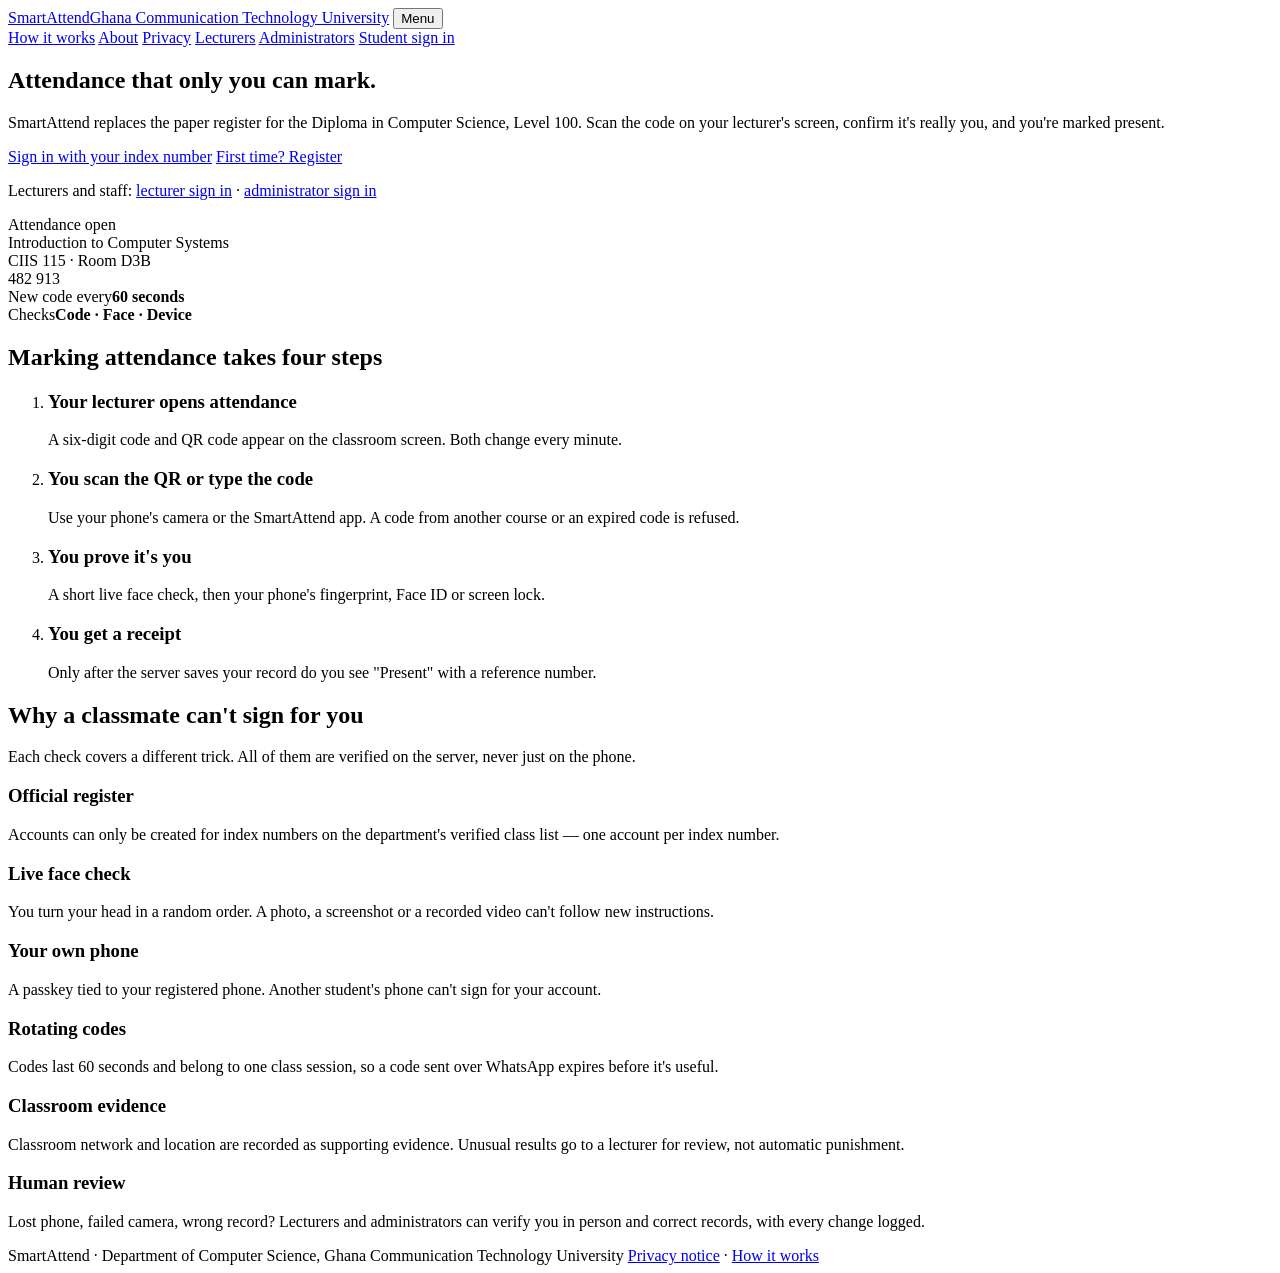
==== src/main/resources/static/index.html @ 45cb80ee "SmartAttend frontend (HTML/CSS/vanilla JS), PWA, browser E2E test, docs, deployment - Public site, s" ====
<!DOCTYPE html>
<html lang="en">
<head>
<meta charset="utf-8">
<meta name="viewport" content="width=device-width, initial-scale=1, viewport-fit=cover">
<title>SmartAttend · Verified class attendance for GCTU</title>
<meta name="description" content="Mark attendance in seconds with your face and your phone. Built for the GCTU Diploma in Computer Science.">
<meta name="theme-color" content="#0F2A55">
<link rel="manifest" href="/manifest.webmanifest">
<link rel="icon" href="/img/logo.svg" type="image/svg+xml">
<link rel="apple-touch-icon" href="/img/icon-192.png">
<link rel="preload" href="/fonts/schibsted-grotesk-latin-wght-normal.woff2" as="font" type="font/woff2" crossorigin>
<link rel="stylesheet" href="/css/app.css">
<script src="/js/core.js" defer></script>
</head>
<body>
<header class="site-head"><div class="inner">
  <a class="brand" href="/"><img src="/img/logo.svg" alt=""><span>SmartAttend<span class="inst">Ghana Communication Technology University</span></span></a>
  <button class="btn ghost sm menu-toggle" type="button" aria-expanded="false" aria-controls="siteNav">Menu</button>
  <nav class="site-nav" id="siteNav" aria-label="Site">
    <a href="/how-it-works.html">How it works</a>
    <a href="/about.html">About</a>
    <a href="/privacy.html">Privacy</a>
    <a href="/lecturer-login.html">Lecturers</a>
    <a href="/admin-login.html">Administrators</a>
    <a class="btn sm" href="/login.html">Student sign in</a>
  </nav>
</div></header>

<main>
<section class="hero"><div class="wrap">
  <div>
    <h1>Attendance that only you can mark.</h1>
    <p class="lede">SmartAttend replaces the paper register for the Diploma in Computer Science, Level 100. Scan the code on your lecturer's screen, confirm it's really you, and you're marked present.</p>
    <div class="actions">
      <a class="btn lg" href="/login.html">Sign in with your index number</a>
      <a class="btn lg secondary" href="/register.html">First time? Register</a>
    </div>
    <p class="small muted">Lecturers and staff: <a href="/lecturer-login.html">lecturer sign in</a> · <a href="/admin-login.html">administrator sign in</a></p>
  </div>
  <div class="pass" aria-label="Example attendance pass">
    <div class="pass-top"><span>Attendance open</span><img src="/img/logo.svg" alt=""></div>
    <div class="course">Introduction to Computer Systems</div>
    <div class="code">CIIS 115 · Room D3B</div>
    <div class="otp" aria-label="Example code">482 913</div>
    <div class="timer"><i></i></div>
    <div class="pass-bottom"><div>New code every<b>60 seconds</b></div><div>Checks<b>Code · Face · Device</b></div></div>
  </div>
</div></section>

<section class="band"><div class="wrap">
  <h2>Marking attendance takes four steps</h2>
  <ol class="steps">
    <li><div><h3>Your lecturer opens attendance</h3><p>A six-digit code and QR code appear on the classroom screen. Both change every minute.</p></div></li>
    <li><div><h3>You scan the QR or type the code</h3><p>Use your phone's camera or the SmartAttend app. A code from another course or an expired code is refused.</p></div></li>
    <li><div><h3>You prove it's you</h3><p>A short live face check, then your phone's fingerprint, Face ID or screen lock.</p></div></li>
    <li><div><h3>You get a receipt</h3><p>Only after the server saves your record do you see "Present" with a reference number.</p></div></li>
  </ol>
</div></section>

<section class="band white"><div class="wrap">
  <h2>Why a classmate can't sign for you</h2>
  <p class="muted">Each check covers a different trick. All of them are verified on the server, never just on the phone.</p>
  <div class="layers">
    <div class="panel"><h3>Official register</h3><p>Accounts can only be created for index numbers on the department's verified class list — one account per index number.</p></div>
    <div class="panel"><h3>Live face check</h3><p>You turn your head in a random order. A photo, a screenshot or a recorded video can't follow new instructions.</p></div>
    <div class="panel"><h3>Your own phone</h3><p>A passkey tied to your registered phone. Another student's phone can't sign for your account.</p></div>
    <div class="panel"><h3>Rotating codes</h3><p>Codes last 60 seconds and belong to one class session, so a code sent over WhatsApp expires before it's useful.</p></div>
    <div class="panel"><h3>Classroom evidence</h3><p>Classroom network and location are recorded as supporting evidence. Unusual results go to a lecturer for review, not automatic punishment.</p></div>
    <div class="panel"><h3>Human review</h3><p>Lost phone, failed camera, wrong record? Lecturers and administrators can verify you in person and correct records, with every change logged.</p></div>
  </div>
</div></section>
</main>
<footer class="site-foot"><div class="wrap">
  <span>SmartAttend · Department of Computer Science, Ghana Communication Technology University</span>
  <span><a href="/privacy.html">Privacy notice</a> · <a href="/how-it-works.html">How it works</a></span>
</div></footer>
</body>
</html>
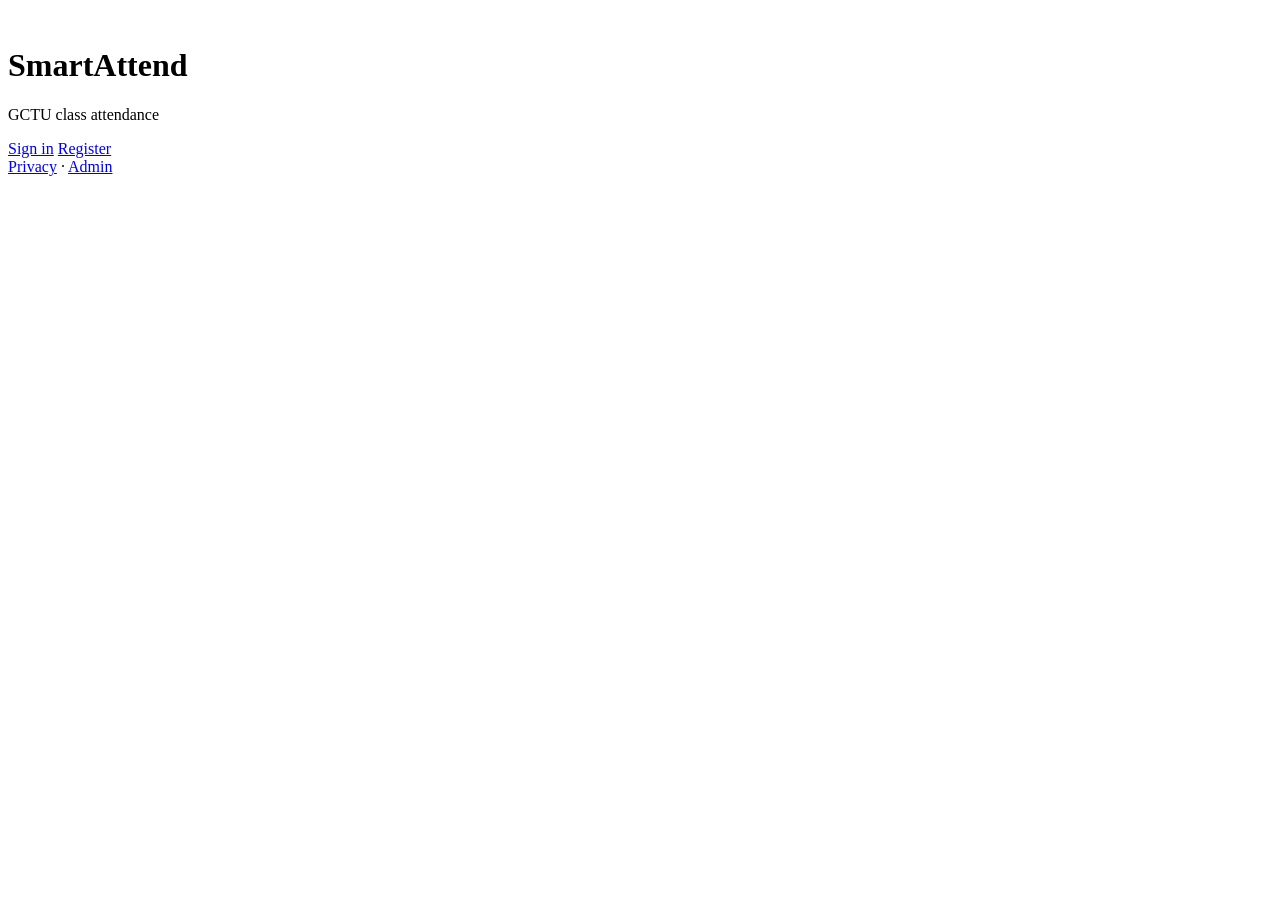
==== commit 5a9f07a4: "Owner-run attendance: index number + face sign-in, QR/code, geofence around the admin's device, end-" ====
--- a/src/main/resources/static/index.html
+++ b/src/main/resources/static/index.html
@@ -4,7 +4,22 @@
 <meta charset="utf-8">
 <meta name="viewport" content="width=device-width, initial-scale=1, viewport-fit=cover">
 <title>SmartAttend · Verified class attendance for GCTU</title>
-<meta name="description" content="Mark attendance in seconds with your face and your phone. Built for the GCTU Diploma in Computer Science.">
+<meta name="description" content="SmartAttend is the verified attendance system for Ghana Communication Technology University. Students mark attendance by scanning a rotating classroom code, confirming their face and using their own phone — so nobody can sign in for a classmate.">
+<link rel="canonical" href="https://smartattend-gctu.vercel.app/">
+<meta property="og:type" content="website">
+<meta property="og:site_name" content="SmartAttend · GCTU">
+<meta property="og:title" content="SmartAttend · Verified class attendance for GCTU">
+<meta property="og:description" content="SmartAttend is the verified attendance system for Ghana Communication Technology University. Students mark attendance by scanning a rotating classroom code, confirming their face and using their own phone — so nobody can sign in for a classmate.">
+<meta property="og:url" content="https://smartattend-gctu.vercel.app/">
+<meta property="og:image" content="https://smartattend-gctu.vercel.app/img/og-image.png">
+<meta property="og:image:width" content="1200">
+<meta property="og:image:height" content="630">
+<meta property="og:image:alt" content="SmartAttend: attendance that only you can mark. A rotating six-digit classroom code checked with your face and your phone.">
+<meta property="og:locale" content="en_GH">
+<meta name="twitter:card" content="summary_large_image">
+<meta name="twitter:title" content="SmartAttend · Verified class attendance for GCTU">
+<meta name="twitter:description" content="SmartAttend is the verified attendance system for Ghana Communication Technology University. Students mark attendance by scanning a rotating classroom code, confirming their face and using their own phone — so nobody can sign in for a classmate.">
+<meta name="twitter:image" content="https://smartattend-gctu.vercel.app/img/og-image.png">
 <meta name="theme-color" content="#0F2A55">
 <link rel="manifest" href="/manifest.webmanifest">
 <link rel="icon" href="/img/logo.svg" type="image/svg+xml">
@@ -14,66 +29,15 @@
 <script src="/js/core.js" defer></script>
 </head>
 <body>
-<header class="site-head"><div class="inner">
-  <a class="brand" href="/"><img src="/img/logo.svg" alt=""><span>SmartAttend<span class="inst">Ghana Communication Technology University</span></span></a>
-  <button class="btn ghost sm menu-toggle" type="button" aria-expanded="false" aria-controls="siteNav">Menu</button>
-  <nav class="site-nav" id="siteNav" aria-label="Site">
-    <a href="/how-it-works.html">How it works</a>
-    <a href="/about.html">About</a>
-    <a href="/privacy.html">Privacy</a>
-    <a href="/lecturer-login.html">Lecturers</a>
-    <a href="/admin-login.html">Administrators</a>
-    <a class="btn sm" href="/login.html">Student sign in</a>
-  </nav>
-</div></header>
-
-<main>
-<section class="hero"><div class="wrap">
-  <div>
-    <h1>Attendance that only you can mark.</h1>
-    <p class="lede">SmartAttend replaces the paper register for the Diploma in Computer Science, Level 100. Scan the code on your lecturer's screen, confirm it's really you, and you're marked present.</p>
-    <div class="actions">
-      <a class="btn lg" href="/login.html">Sign in with your index number</a>
-      <a class="btn lg secondary" href="/register.html">First time? Register</a>
-    </div>
-    <p class="small muted">Lecturers and staff: <a href="/lecturer-login.html">lecturer sign in</a> · <a href="/admin-login.html">administrator sign in</a></p>
+<main class="home">
+  <img class="home-logo" src="/img/logo.svg" alt="">
+  <h1>SmartAttend</h1>
+  <p class="muted">GCTU class attendance</p>
+  <div class="home-actions">
+    <a class="btn lg block" href="/login.html">Sign in</a>
+    <a class="btn lg block secondary" href="/register.html">Register</a>
   </div>
-  <div class="pass" aria-label="Example attendance pass">
-    <div class="pass-top"><span>Attendance open</span><img src="/img/logo.svg" alt=""></div>
-    <div class="course">Introduction to Computer Systems</div>
-    <div class="code">CIIS 115 · Room D3B</div>
-    <div class="otp" aria-label="Example code">482 913</div>
-    <div class="timer"><i></i></div>
-    <div class="pass-bottom"><div>New code every<b>60 seconds</b></div><div>Checks<b>Code · Face · Device</b></div></div>
-  </div>
-</div></section>
-
-<section class="band"><div class="wrap">
-  <h2>Marking attendance takes four steps</h2>
-  <ol class="steps">
-    <li><div><h3>Your lecturer opens attendance</h3><p>A six-digit code and QR code appear on the classroom screen. Both change every minute.</p></div></li>
-    <li><div><h3>You scan the QR or type the code</h3><p>Use your phone's camera or the SmartAttend app. A code from another course or an expired code is refused.</p></div></li>
-    <li><div><h3>You prove it's you</h3><p>A short live face check, then your phone's fingerprint, Face ID or screen lock.</p></div></li>
-    <li><div><h3>You get a receipt</h3><p>Only after the server saves your record do you see "Present" with a reference number.</p></div></li>
-  </ol>
-</div></section>
-
-<section class="band white"><div class="wrap">
-  <h2>Why a classmate can't sign for you</h2>
-  <p class="muted">Each check covers a different trick. All of them are verified on the server, never just on the phone.</p>
-  <div class="layers">
-    <div class="panel"><h3>Official register</h3><p>Accounts can only be created for index numbers on the department's verified class list — one account per index number.</p></div>
-    <div class="panel"><h3>Live face check</h3><p>You turn your head in a random order. A photo, a screenshot or a recorded video can't follow new instructions.</p></div>
-    <div class="panel"><h3>Your own phone</h3><p>A passkey tied to your registered phone. Another student's phone can't sign for your account.</p></div>
-    <div class="panel"><h3>Rotating codes</h3><p>Codes last 60 seconds and belong to one class session, so a code sent over WhatsApp expires before it's useful.</p></div>
-    <div class="panel"><h3>Classroom evidence</h3><p>Classroom network and location are recorded as supporting evidence. Unusual results go to a lecturer for review, not automatic punishment.</p></div>
-    <div class="panel"><h3>Human review</h3><p>Lost phone, failed camera, wrong record? Lecturers and administrators can verify you in person and correct records, with every change logged.</p></div>
-  </div>
-</div></section>
 </main>
-<footer class="site-foot"><div class="wrap">
-  <span>SmartAttend · Department of Computer Science, Ghana Communication Technology University</span>
-  <span><a href="/privacy.html">Privacy notice</a> · <a href="/how-it-works.html">How it works</a></span>
-</div></footer>
+<footer class="home-foot"><a href="/privacy.html">Privacy</a> · <a href="/admin-login.html">Admin</a></footer>
 </body>
 </html>
